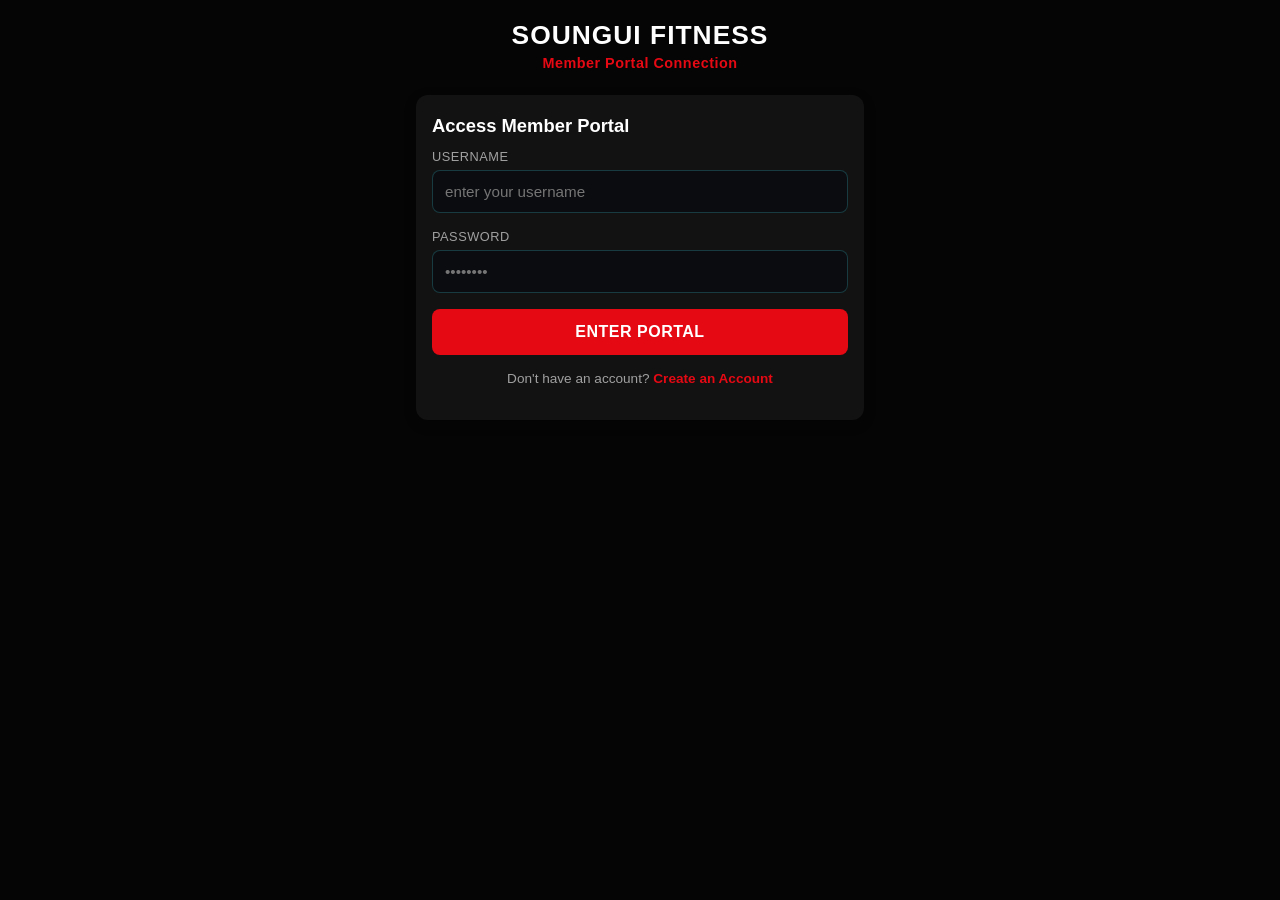
==== index.html @ 43d733f3 "Update index.html" ====
<!DOCTYPE html>
<html lang="en">
<head>
  <meta charset="UTF-8">
  <link rel="icon" type="image/png" href="logo.png">
  <link rel="apple-touch-icon" href="logo.png">
  <link rel="manifest" href="/my-gym-app/manifest.json">
  <meta name="mobile-web-app-capable" content="yes">
  <meta name="viewport" content="width=device-width, initial-scale=1.0">
  <title>Soungui</title>

  <!-- ORIGINAL DARK THEME STYLING ARSENAL -->
  <style>
    :root {
      --bg-color: #050505;       /* Deep True Black background */
      --card-bg: #121212;        /* Dark Charcoal Black for your text cards */
      --text-color: #ffffff;     /* Crisp White for readable text */
      --text-muted: #a0a0a0;     /* Muted Grey for description subtitles */
      --accent-color: #e50914;   /* High-performance Crimson Red for your buttons & badges */
      --danger-color: #ff3333;   /* Emergency Warning Red */
      --border-color: #262626;   /* Subtle dark grey lines to separate layout blocks cleanly */
    }

    body {
      background-color: var(--bg-color);
      color: var(--text-color);
      font-family: -apple-system, BlinkMacSystemFont, "Segoe UI", Roboto, Helvetica, Arial, sans-serif;
      margin: 0;
      padding: 0;
      display: flex;
      justify-content: center;
    }

    .app-container {
      width: 100%;
      max-width: 480px;
      padding: 20px 16px;
      box-sizing: border-box;
    }

    header {
      text-align: center;
      margin-bottom: 24px;
    }

    header h1 {
      font-size: 1.65rem;
      margin: 0 0 4px 0;
      text-transform: uppercase;
      letter-spacing: 1px;
    }

    header p {
      color: var(--accent-color);
      margin: 0;
      font-size: 0.9rem;
      font-weight: 600;
      letter-spacing: 0.5px;
    }

    .card {
      background-color: var(--card-bg);
      border-radius: 12px;
      padding: 20px 16px;
      margin-bottom: 20px;
      box-shadow: 0 4px 12px rgba(0,0,0,0.3);
      box-sizing: border-box;
    }

    .card h2 {
      font-size: 1.15rem;
      margin-top: 0;
      margin-bottom: 12px;
      color: #ffffff;
    }

    .form-group {
      margin-bottom: 16px;
      text-align: left;
    }

    .form-group label {
      display: block;
      font-size: 0.8rem;
      color: var(--text-muted);
      margin-bottom: 6px;
      text-transform: uppercase;
      letter-spacing: 0.5px;
    }

    .form-group input {
      width: 100%;
      padding: 12px;
      border: 1px solid #45f3ff33;
      background-color: #0b0c10;
      color: #ffffff;
      border-radius: 8px;
      box-sizing: border-box;
      font-size: 0.95rem;
    }

    .form-group input:focus {
      outline: none;
      border-color: var(--accent-color);
    }

    .action-btn {
      width: 100%;
      padding: 14px;
      background-color: var(--accent-color);
      color: #ffffff;
      border: none;
      border-radius: 8px;
      font-size: 1rem;
      font-weight: bold;
      cursor: pointer;
      text-transform: uppercase;
      letter-spacing: 0.5px;
      transition: background 0.2s;
    }

    .action-btn:disabled {
      background-color: #444444;
      color: #888888;
      cursor: not-allowed;
    }

    /* Original Status Pass Layout */
    .profile-pass {
      background: linear-gradient(135deg, #1f2833 0%, #0b0c10 100%);
      border: 1px solid #45f3ff22;
      border-radius: 12px;
      padding: 20px;
      margin-bottom: 25px;
      text-align: left;
      position: relative;
    }

    .profile-name {
      font-size: 1.35rem;
      font-weight: bold;
      color: #ffffff;
      margin-bottom: 4px;
    }

    .profile-email {
      font-size: 0.85rem;
      color: var(--accent-color);
      margin-bottom: 14px;
    }

    .status-container {
      display: flex;
      align-items: center;
      justify-content: space-between;
      border-top: 1px solid #ffffff11;
      padding-top: 12px;
    }

    .status-label {
      font-size: 0.8rem;
      color: var(--text-muted);
    }

    .status-badge {
      display: flex;
      align-items: center;
      font-size: 0.8rem;
      font-weight: bold;
      color: var(--accent-color);
      background-color: rgba(76, 175, 80, 0.1);
      padding: 4px 10px;
      border-radius: 20px;
    }

    .status-dot {
      width: 6px;
      height: 6px;
      background-color: var(--accent-color);
      border-radius: 50%;
      margin-right: 6px;
      display: inline-block;
    }

    /* Class Booking Roster Elements */
    .class-item {
      display: flex;
      justify-content: space-between;
      align-items: center;
      padding: 12px 0;
      border-bottom: 1px solid #ffffff11;
    }

    .class-item:last-child {
      border-bottom: none;
    }

    .class-info {
      text-align: left;
    }

    .class-info h3 {
      margin: 0 0 4px 0;
      font-size: 0.95rem;
      color: #ffffff;
    }

    .class-info p {
      margin: 0;
      font-size: 0.8rem;
      color: var(--text-muted);
    }

    .book-btn {
      background-color: var(--accent-color);
      color: white;
      border: none;
      padding: 8px 16px;
      border-radius: 6px;
      font-weight: bold;
      font-size: 0.85rem;
      cursor: pointer;
    }

    .book-btn:disabled {
      background-color: #444444;
      color: #888888;
      cursor: not-allowed;
    }

    .logout-btn {
      width: 100%;
      background: transparent;
      border: 1px solid var(--danger-color);
      color: var(--danger-color);
      padding: 12px;
      border-radius: 8px;
      font-weight: bold;
      font-size: 0.9rem;
      cursor: pointer;
      margin-top: 10px;
      text-transform: uppercase;
    }

    /* 🆕 NEW NUTRITION PLAN DESIGN SYSTEM PRESETS */
    #nutrition-display h3 {
      color: var(--accent-color);
      margin-top: 16px;
      margin-bottom: 6px;
      font-size: 1.05rem;
      text-transform: uppercase;
      letter-spacing: 0.5px;
    }

    #nutrition-display p {
      margin-top: 0;
      margin-bottom: 12px;
      line-height: 1.5;
      font-size: 0.9rem;
      color: #ffffff;
    }

    #nutrition-display li {
      margin-left: 16px;
      margin-bottom: 6px;
      font-size: 0.9rem;
      line-height: 1.4;
      color: var(--text-muted);
    }

    /* Modal Overlay Specifics */
    .modal-overlay {
      display: none; 
      position: fixed; 
      top: 0; 
      left: 0; 
      width: 100%; 
      height: 100%; 
      background: rgba(0,0,0,0.75); 
      justify-content: center; 
      align-items: center; 
      z-index: 1000;
      padding: 16px;
      box-sizing: border-box;
    }

    .modal-box {
      background: #121212; 
      border: 1px solid var(--border-color);
      padding: 24px; 
      border-radius: 12px; 
      max-width: 440px; 
      width: 100%; 
      max-height: 75vh; 
      overflow-y: auto; 
      position: relative;
      box-sizing: border-box;
    }
  </style>
</head>
<body>

  <div class="app-container">
    <header>
      <h1>Soungui Fitness</h1>
      <p id="auth-subtitle">Member Portal Connection</p>
    </header>

    <!-- =========================================================================
         A. AUTHENTICATION LANDING CARD (Sign In / Sign Up)
         ========================================================================= -->
    <div id="auth-card" class="card">
      <h2 id="auth-title">Access Member Portal</h2>
      
      <div id="reg-name-group" class="form-group" style="display: none;">
        <label>Full Name</label>
        <input type="text" id="user-name" placeholder="John Doe">
      </div>

      <div id="reg-email-group" class="form-group" style="display: none;">
        <label>Email Address</label>
        <input type="email" id="user-email" placeholder="johndoe@example.com">
      </div>

      <div class="form-group">
        <label>Username</label>
        <input type="text" id="user-username" placeholder="enter your username">
      </div>

      <div class="form-group">
        <label>Password</label>
        <input type="password" id="user-password" placeholder="••••••••">
      </div>

      <button id="activate-profile-btn" class="action-btn" onclick="handleAuthAction()">Enter Portal</button>
      

      <p style="margin-top: 16px; font-size: 0.85rem; color: var(--text-muted); text-align: center;">
        <span id="toggle-text">Don't have an account?</span> 
        <a href="#" id="toggle-auth-btn" onclick="toggleAuthMode(event)" style="color: var(--accent-color); font-weight: bold; text-decoration: none;">Create an Account</a>
      </p>
    </div>

    <!-- =========================================================================
         B. MEMBER LOGGED-IN DASHBOARD PANEL (Hidden on load)
         ========================================================================= -->
    <div id="dashboard-view" style="display: none;">
      
            <!-- Status Badge Pass Container -->
      <div class="profile-pass">
        <div id="display-name" class="profile-name">Loading Profile...</div>
        <div class="profile-email">Active Member</div>
        <div class="status-container">
          <span class="status-label">Membership Status</span>
          <span class="status-badge"><span class="status-dot"></span>Verified</span>
        </div>
      </div>

<!-- =========================================================================
     A. CLEANED UNIFIED DASHBOARD ACTION BUTTONS
     ========================================================================= -->
<div class="dashboard-actions-grid" style="display: flex; gap: 16px; margin: 20px 0; flex-wrap: wrap;">
  <button id="open-workout-btn" class="action-btn" onclick="openWorkoutModal()">📋 View Workout Routine</button>
  <button id="open-assessment-btn" class="action-btn" onclick="openAssessmentModal()">📊 View Fitness Assessment</button>
  <button id="open-nutrition-btn" class="action-btn" onclick="openNutritionModal()">🍏 View Nutrition Blueprint</button>
     <button id="enable-notifications-btn" onclick="requestNotificationPermission()" style="width: auto; margin: 4px auto 0 auto; padding: 8px 16px; background-color: #1f2833; border: 1px solid #45f3ff33; color: var(--text-muted); border-radius: 20px; font-size: 0.8rem; font-weight: 600; cursor: pointer;">🔔 Enable Class Reminders</button>

</div>


    <!-- =========================================================================
         F. INDIVIDUAL GYM SESSION BOOKING CARD
         ========================================================================= -->
    <div id="session-booking-section" class="card">
      <h2>Book Individual Gym Session</h2>
      <p style="font-size: 0.85rem; color: var(--text-muted); margin-top: -6px; margin-bottom: 16px;">Reserve a 1-hour open training slot below.</p>
      
            <div class="form-group">
        <label for="session-date">Select Date</label>
        <select id="session-date" style="width: 100%; padding: 12px; border: 1px solid #45f3ff33; background-color: #0b0c10; color: #ffffff; border-radius: 8px; box-sizing: border-box; font-size: 0.95rem;">
          <option value="" disabled selected>Choose a date...</option>
        </select>
      </div>


      <div class="form-group">
        <label for="session-time">Select Time Slot</label>
        <select id="session-time" style="width: 100%; padding: 12px; border: 1px solid #45f3ff33; background-color: #0b0c10; color: #ffffff; border-radius: 8px; box-sizing: border-box; font-size: 0.95rem;">
          <option value="" disabled selected>Choose an hour...</option>
          <option value="06:00">06:00 AM</option>
          <option value="07:00">07:00 AM</option>
          <option value="08:00">08:00 AM</option>
          <option value="09:00">09:00 AM</option>
          <option value="10:00">10:00 AM</option>
          <option value="11:00">11:00 AM</option>
          <option value="12:00">12:00 PM</option>
          <option value="13:00">01:00 PM</option>
           <option value="14:00">02:00 PM</option>
           <option value="15:00">03:00 PM</option>
           <option value="16:00">04:00 PM</option>
          <option value="17:00">05:00 PM</option>
          <option value="18:00">06:00 PM</option>
           <option value="19:00">07:00 PM</option>
           <option value="20:00">08:00 PM</option>
        </select>
      </div>

      <button id="book-session-btn" class="action-btn" onclick="bookIndividualSession()" style="margin-top: 8px;">Book Gym Slot</button>
    </div>
 <div id="booking-section" class="card">
    <!-- =========================================================================
         G. DAILY NUTRITION TRACKER BLOCK
         ========================================================================= -->
    <div id="nutrition-tracker-section" class="card">
      <h2>Daily Nutrition Tracker</h2>
      <p style="font-size: 0.85rem; color: var(--text-muted); margin-top: -6px; margin-bottom: 16px;">Log your daily intake to stay on top of your macro splits.</p>
      
      <div id="tracker-summary" style="display: flex; justify-content: space-between; align-items: center; background: #0b0c10; padding: 12px; border-radius: 8px; margin-bottom: 16px; border: 1px solid #45f3ff11;">
        <div>
          <span style="font-size: 0.8rem; color: var(--text-muted); display: block; text-transform: uppercase;">Logged Today</span>
          <span id="total-calories" style="font-size: 1.4rem; font-weight: bold; color: var(--text-color);">0</span> <span style="font-size: 0.85rem; color: var(--text-muted);">kcal</span>
        </div>
        <button class="action-btn" onclick="resetNutritionTracker()" style="width: auto; padding: 6px 12px; font-size: 0.8rem; background: #262626; border: 1px solid var(--border-color);">Reset Day</button>
      </div>

      <div class="form-group">
        <label for="meal-type">Meal Type</label>
        <select id="meal-type" style="width: 100%; padding: 12px; border: 1px solid #45f3ff33; background-color: #0b0c10; color: #ffffff; border-radius: 8px;">
          <option value="Breakfast">Breakfast 🍳</option>
          <option value="Lunch">Lunch 🥗</option>
          <option value="Dinner">Dinner 🥩</option>
          <option value="Snack">Snack / Shake 🍌</option>
        </select>
      </div>

      <div class="form-group" style="display: flex; gap: 12px; margin-bottom: 16px;">
        <div style="flex: 2;">
          <label for="meal-desc">Food Description</label>
          <input type="text" id="meal-desc" placeholder="e.g., Chicken breast & rice">
        </div>
        <div style="flex: 1;">
          <label for="meal-cals">Calories (kcal)</label>
          <input type="number" id="meal-cals" placeholder="e.g., 450">
        </div>
      </div>

      <button id="add-meal-btn" class="action-btn" onclick="addMealLog()">Log Food Asset</button>

      <div id="meal-log-list" style="margin-top: 16px; max-height: 180px; overflow-y: auto;">
        <!-- Logged meals will be appended here dynamically -->
      </div>
    </div>

        <!-- =========================================================================
         H. MEMBER SESSION HISTORY LOG
         ========================================================================= -->
    <div id="booking-history-section" class="card">
      <h2>Your Session History Log</h2>
      <p style="font-size: 0.85rem; color: var(--text-muted); margin-top: -6px; margin-bottom: 12px;">Review verified group classes and private gym allocations.</p>
      
      <div style="display: flex; gap: 12px; margin-bottom: 12px;">
        <div style="flex: 1; background: #0b0c10; padding: 10px; border-radius: 6px; border: 1px solid #45f3ff11; text-align: center;">
          <span style="font-size: 0.75rem; color: var(--text-muted); display: block; text-transform: uppercase;">Group Classes</span>
          <span id="group-count" style="font-size: 1.2rem; font-weight: bold; color: #28a745;">0</span>
        </div>
        <div style="flex: 1; background: #0b0c10; padding: 10px; border-radius: 6px; border: 1px solid #45f3ff11; text-align: center;">
          <span style="font-size: 0.75rem; color: var(--text-muted); display: block; text-transform: uppercase;">Private Slots</span>
          <span id="individual-count" style="font-size: 1.2rem; font-weight: bold; color: var(--accent-color);">0</span>
        </div>
      </div>

      <div id="history-log-display" style="display: flex; flex-direction: column; gap: 8px; max-height: 200px; overflow-y: auto;">
        <p class="empty-text" style="color: var(--text-muted); font-size: 0.9rem; text-align: center; padding: 10px 0;">No sessions recorded for this profile yet.</p>
      </div>
    </div>

     
    
  <h2>Book Gym Classes</h2>
  
  <div class="class-item">
    <div class="class-info">
      <h3>HIIT Built to Last Strength</h3>
      <p>Tuesday • 06:00 PM • High Intensity</p>
    </div>
    <button class="book-btn">Book</button>
  </div>

  <div class="class-item">
    <div class="class-info">
      <h3>HIIT Women's Wednesday</h3>
      <p>Wednesday • 06:30 PM • High Intensity</p>
    </div>
    <button class="book-btn">Book</button>
  </div>

  <div class="class-item">
    <div class="class-info">
      <h3>HIIT Lean Body Shred</h3>
      <p>Thursday • 06:00 PM • High Intensity</p>
    </div>
    <button class="book-btn">Book</button>
  </div>

  <div class="class-item">
    <div class="class-info">
      <h3>Super Strength Saturday</h3>
      <p>Saturday • 11:00 AM • Strength Focus</p>
    </div>
    <button class="book-btn">Book</button>
  </div>
</div>


            <button class="logout-btn" onclick="secureLogout()">Log Out Account</button>

      <div style="margin-top: 24px; padding-top: 16px; border-top: 1px solid var(--border-color); text-align: center;">
        <a href="privacy.html" style="color: var(--text-muted); font-size: 0.8rem; text-decoration: underline; display: block; margin-bottom: 12px;">Privacy Policy</a>
        <button id="delete-account-btn" onclick="deleteMemberAccount()" style="background: none; border: none; color: #777777; font-size: 0.78rem; text-decoration: underline; cursor: pointer;">Delete Account &amp; Data</button>
      </div>


    </div> <!-- End Dashboard View -->

  </div> <!-- End App Container -->

      <!-- =========================================================================
         🍏 UNIFIED POP-UP STREAMING MODAL WINDOW LAYOUTS
         ========================================================================= -->

    <!-- 1. WORKOUT ROUTINE STREAM MODAL LAYER -->
    <div id="workout-modal" class="modal-overlay" style="display: none;">
      <div class="modal-box">
        <button onclick="closeWorkoutModal()" style="position: absolute; top: 12px; right: 16px; background: none; border: none; font-size: 1.5rem; color: var(--text-muted); cursor: pointer; font-weight: bold;">&times;</button>
        <h2 style="margin-top: 0; margin-bottom: 8px; font-size: 1.3rem; border-bottom: 1px solid var(--border-color); padding-bottom: 12px;">Your Training Matrix</h2>
        
        <!-- DATA TARGET: Google Docs content will stream straight into here -->
        <div id="workout-modal-display"></div>
      </div>
    </div>

    <!-- 2. FITNESS ASSESSMENT STREAM MODAL LAYER -->
    <div id="assessment-modal" class="modal-overlay" style="display: none;">
      <div class="modal-box">
        <button onclick="closeAssessmentModal()" style="position: absolute; top: 12px; right: 16px; background: none; border: none; font-size: 1.5rem; color: var(--text-muted); cursor: pointer; font-weight: bold;">&times;</button>
        <h2 style="margin-top: 0; margin-bottom: 8px; font-size: 1.3rem; border-bottom: 1px solid var(--border-color); padding-bottom: 12px;">Biometric Assessment History</h2>
        
        <!-- DATA TARGET: Google Docs content will stream straight into here -->
        <div id="assessment-modal-display"></div>
      </div>
    </div>

    <!-- 3. NUTRITION BLUEPRINT STREAM MODAL LAYER -->
    <div id="nutrition-modal" class="modal-overlay" style="display: none;">
      <div class="modal-box">
        <button onclick="closeNutritionModal()" style="position: absolute; top: 12px; right: 16px; background: none; border: none; font-size: 1.5rem; color: var(--text-muted); cursor: pointer; font-weight: bold;">&times;</button>
        <h2 style="margin-top: 0; margin-bottom: 8px; font-size: 1.3rem; border-bottom: 1px solid var(--border-color); padding-bottom: 12px;">Nutrition Guidelines</h2>
        
        <!-- DATA TARGET: Google Docs content will stream straight into here -->
        <div id="nutrition-modal-display"></div>
      </div>
    </div>

  <!-- 🔑 THE CRITICAL HOOKS THAT TELL THE BROWSER TO CLOSE SECURELY -->
  <script src="app.js"></script>

    <script>
    if ('serviceWorker' in navigator) {
      window.addEventListener('load', () => {
        navigator.serviceWorker.register('/my-gym-app/sw.js')
          .then(reg => console.log('Service Worker registered:', reg.scope))
          .catch(err => console.warn('Service Worker failed:', err));
      });
    }
  </script>

  
</body>
</html>
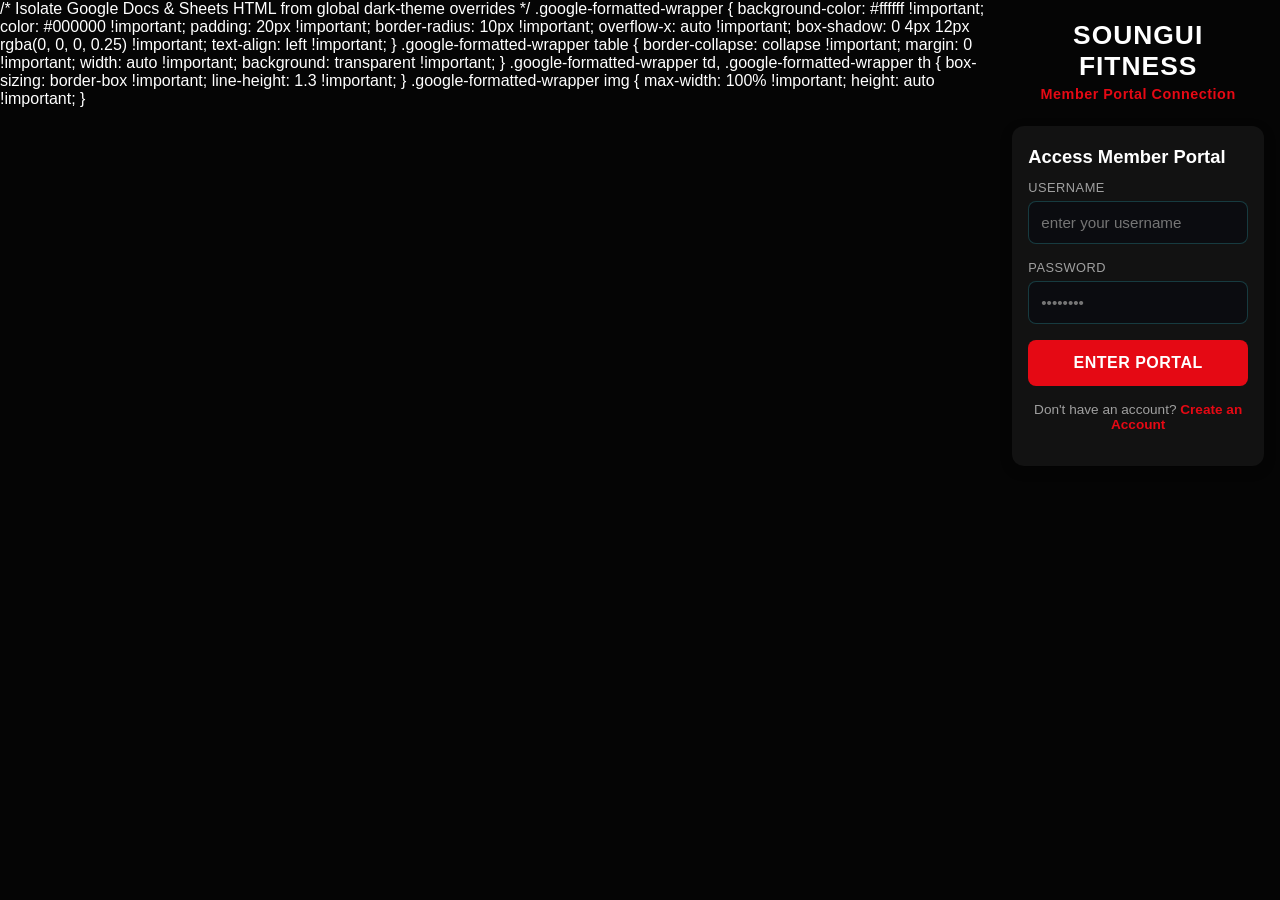
==== commit 38ebc4f2: "Update index.html" ====
--- a/index.html
+++ b/index.html
@@ -10,6 +10,35 @@
   <title>Soungui</title>
 
   <!-- ORIGINAL DARK THEME STYLING ARSENAL -->
+    /* Isolate Google Docs & Sheets HTML from global dark-theme overrides */
+  .google-formatted-wrapper {
+    background-color: #ffffff !important;
+    color: #000000 !important;
+    padding: 20px !important;
+    border-radius: 10px !important;
+    overflow-x: auto !important;
+    box-shadow: 0 4px 12px rgba(0, 0, 0, 0.25) !important;
+    text-align: left !important;
+  }
+
+  .google-formatted-wrapper table {
+    border-collapse: collapse !important;
+    margin: 0 !important;
+    width: auto !important;
+    background: transparent !important;
+  }
+
+  .google-formatted-wrapper td,
+  .google-formatted-wrapper th {
+    box-sizing: border-box !important;
+    line-height: 1.3 !important;
+  }
+
+  .google-formatted-wrapper img {
+    max-width: 100% !important;
+    height: auto !important;
+  }
+
   <style>
     :root {
       --bg-color: #050505;       /* Deep True Black background */
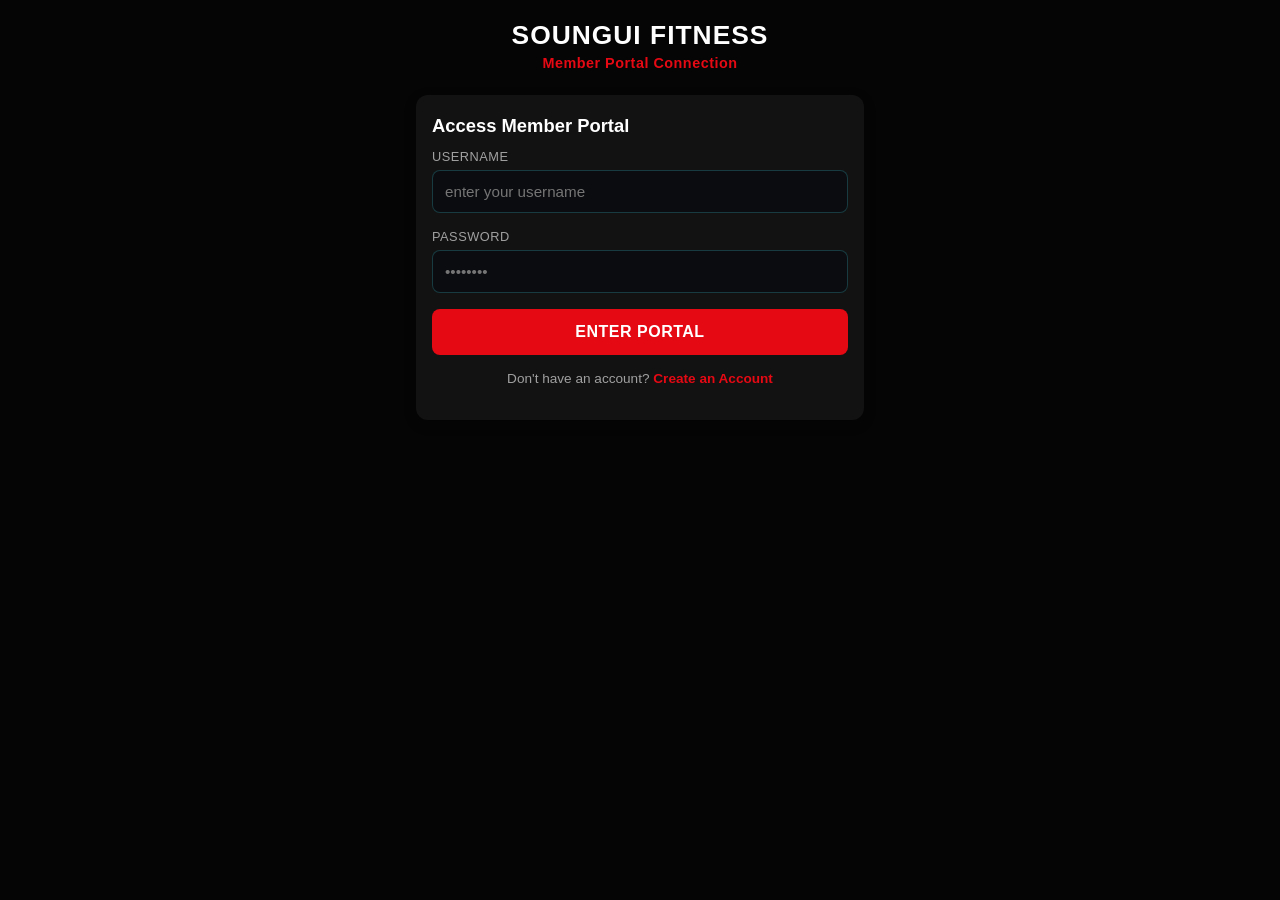
==== commit fe50172b: "Update index.html" ====
--- a/index.html
+++ b/index.html
@@ -9,7 +9,10 @@
   <meta name="viewport" content="width=device-width, initial-scale=1.0">
   <title>Soungui</title>
 
-  <!-- ORIGINAL DARK THEME STYLING ARSENAL -->
+
+
+  <style>
+      <!-- ORIGINAL DARK THEME STYLING ARSENAL -->
     /* Isolate Google Docs & Sheets HTML from global dark-theme overrides */
   .google-formatted-wrapper {
     background-color: #ffffff !important;
@@ -38,8 +41,6 @@
     max-width: 100% !important;
     height: auto !important;
   }
-
-  <style>
     :root {
       --bg-color: #050505;       /* Deep True Black background */
       --card-bg: #121212;        /* Dark Charcoal Black for your text cards */
